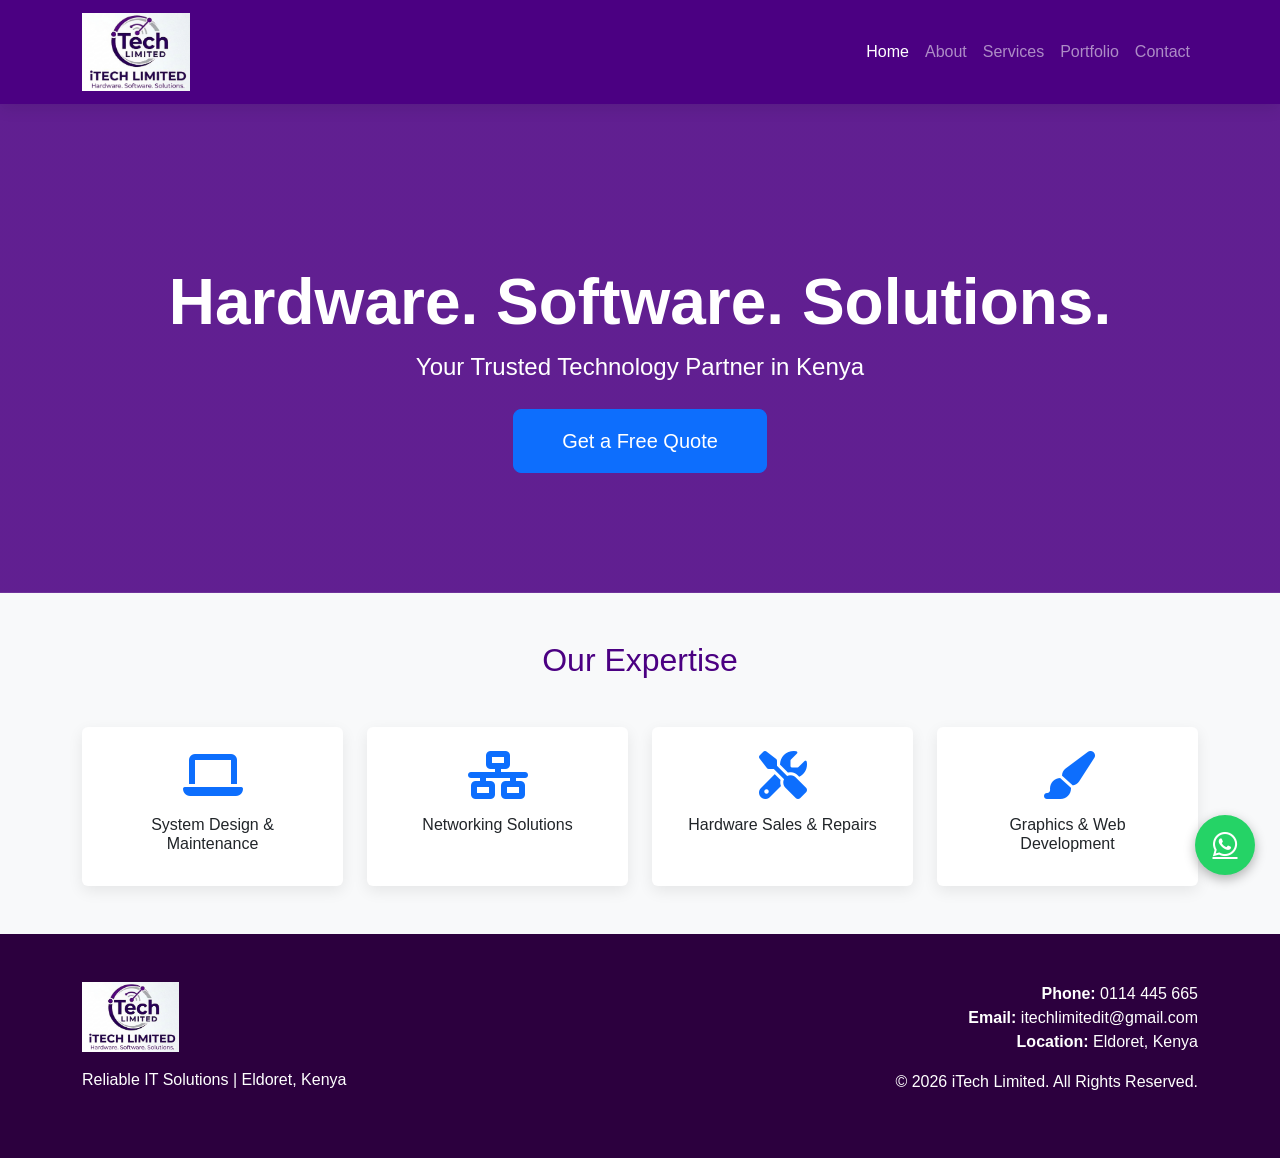
==== index.html @ cff9e3ab "Initial website upload" ====
<!DOCTYPE html>
<html lang="en">
<head>
    <meta charset="UTF-8">
    <meta name="viewport" content="width=device-width, initial-scale=1.0">
    <title>iTech Limited | Hardware. Software. Solutions.</title>
    <link href="https://cdn.jsdelivr.net/npm/bootstrap@5.3.3/dist/css/bootstrap.min.css" rel="stylesheet">
    <link rel="stylesheet" href="https://cdnjs.cloudflare.com/ajax/libs/font-awesome/6.6.0/css/all.min.css">
    <link rel="stylesheet" href="assets/css/style.css">
</head>
<body>
    <!-- Navbar -->
    <nav class="navbar navbar-expand-lg navbar-dark sticky-top">
        <div class="container">
            <a class="navbar-brand" href="index.html">
                <img src="assets/images/logo.png" alt="iTech Limited">
            </a>
            <button class="navbar-toggler" type="button" data-bs-toggle="collapse" data-bs-target="#navbarNav">
                <span class="navbar-toggler-icon"></span>
            </button>
            <div class="collapse navbar-collapse" id="navbarNav">
                <ul class="navbar-nav ms-auto">
                    <li class="nav-item"><a class="nav-link active" href="index.html">Home</a></li>
                    <li class="nav-item"><a class="nav-link" href="about.html">About</a></li>
                    <li class="nav-item"><a class="nav-link" href="services.html">Services</a></li>
                    <li class="nav-item"><a class="nav-link" href="portfolio.html">Portfolio</a></li>
                    <li class="nav-item"><a class="nav-link" href="contact.html">Contact</a></li>
                </ul>
            </div>
        </div>
    </nav>

    <!-- Hero -->
    <section class="hero text-center">
        <div class="container">
            <h1 class="display-3 fw-bold">Hardware. Software. Solutions.</h1>
            <p class="lead mb-4 fs-4">Your Trusted Technology Partner in Kenya</p>
            <a href="contact.html" class="btn btn-primary btn-lg px-5 py-3">Get a Free Quote</a>
        </div>
    </section>

    <!-- Services -->
    <section class="py-5 bg-light">
        <div class="container">
            <h2 class="text-center mb-5" style="color: var(--primary);">Our Expertise</h2>
            <div class="row g-4 text-center">
                <div class="col-md-3"><div class="service-card card h-100 p-4"><i class="fas fa-laptop fa-3x mb-3 text-primary"></i><h6>System Design & Maintenance</h6></div></div>
                <div class="col-md-3"><div class="service-card card h-100 p-4"><i class="fas fa-network-wired fa-3x mb-3 text-primary"></i><h6>Networking Solutions</h6></div></div>
                <div class="col-md-3"><div class="service-card card h-100 p-4"><i class="fas fa-tools fa-3x mb-3 text-primary"></i><h6>Hardware Sales & Repairs</h6></div></div>
                <div class="col-md-3"><div class="service-card card h-100 p-4"><i class="fas fa-paint-brush fa-3x mb-3 text-primary"></i><h6>Graphics & Web Development</h6></div></div>
            </div>
        </div>
    </section>

    <footer class="text-white py-5">
        <div class="container">
            <div class="row">
                <div class="col-md-6">
                    <img src="assets/images/logo.png" alt="Logo" style="height: 70px;">
                    <p class="mt-3">Reliable IT Solutions | Eldoret, Kenya</p>
                </div>
                <div class="col-md-6 text-md-end">
                    <p><strong>Phone:</strong> 0114 445 665<br>
                       <strong>Email:</strong> itechlimitedit@gmail.com<br>
                       <strong>Location:</strong> Eldoret, Kenya</p>
                    <p>&copy; 2026 iTech Limited. All Rights Reserved.</p>
                </div>
            </div>
        </div>
    </footer>

    <!-- WhatsApp Floating Button -->
    <a href="https://wa.me/254114445665" target="_blank" class="whatsapp-float">
        <i class="fab fa-whatsapp"></i>
    </a>

    <script src="https://cdn.jsdelivr.net/npm/bootstrap@5.3.3/dist/js/bootstrap.bundle.min.js"></script>
    <script src="assets/js/script.js"></script>
</body>
</html>
---- assets/css/style.css ----
:root {
    --primary: #4B0082;
    --accent: #6A0DAD;
    --light: #F8F9FA;
}

body {
    font-family: 'Segoe UI', Tahoma, Geneva, Verdana, sans-serif;
}

.navbar {
    background: var(--primary) !important;
    box-shadow: 0 4px 15px rgba(0,0,0,0.1);
}

.navbar-brand img {
    height: 78px;           /* Bigger logo on index */
    width: auto;
}

.hero {
    background: linear-gradient(rgba(75, 0, 130, 0.88), rgba(75, 0, 130, 0.88)), 
                url('../assets/images/poster.jpg');
    background-size: cover;
    background-position: center;
    color: white;
    padding: 160px 0 120px;
}

.service-card, .about-card {
    transition: all 0.3s ease;
    border: none;
    box-shadow: 0 5px 15px rgba(0,0,0,0.08);
}

.service-card:hover, .about-card:hover {
    transform: translateY(-10px);
    box-shadow: 0 15px 30px rgba(75, 0, 130, 0.15);
}

/* WhatsApp Floating Button */
.whatsapp-float {
    position: fixed;
    bottom: 25px;
    right: 25px;
    background: #25D366;
    color: white;
    width: 60px;
    height: 60px;
    border-radius: 50%;
    display: flex;
    align-items: center;
    justify-content: center;
    font-size: 28px;
    box-shadow: 0 4px 12px rgba(0,0,0,0.3);
    z-index: 1000;
    transition: all 0.3s;
}

.whatsapp-float:hover {
    transform: scale(1.1);
    background: #20ba5c;
}

footer {
    background: #2C003E;
}
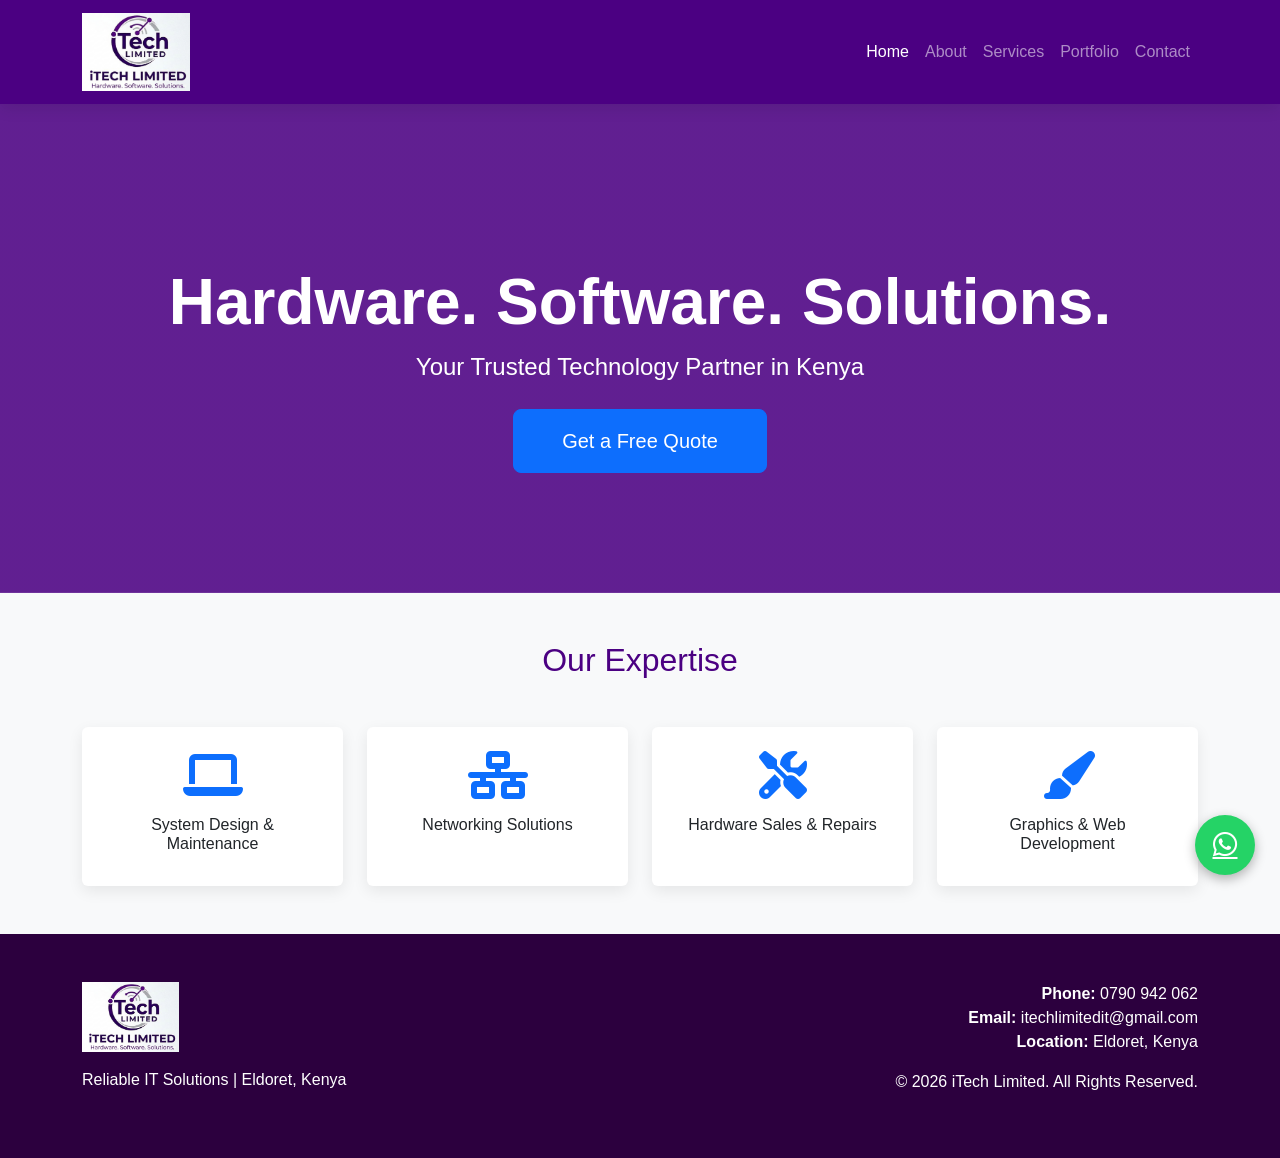
==== commit 474b9400: "Update index.html" ====
--- a/index.html
+++ b/index.html
@@ -4,6 +4,7 @@
     <meta charset="UTF-8">
     <meta name="viewport" content="width=device-width, initial-scale=1.0">
     <title>iTech Limited | Hardware. Software. Solutions.</title>
+    <link rel="icon" href="favicon.ico" type="image/x-icon">
     <link href="https://cdn.jsdelivr.net/npm/bootstrap@5.3.3/dist/css/bootstrap.min.css" rel="stylesheet">
     <link rel="stylesheet" href="https://cdnjs.cloudflare.com/ajax/libs/font-awesome/6.6.0/css/all.min.css">
     <link rel="stylesheet" href="assets/css/style.css">
@@ -60,7 +61,7 @@
                     <p class="mt-3">Reliable IT Solutions | Eldoret, Kenya</p>
                 </div>
                 <div class="col-md-6 text-md-end">
-                    <p><strong>Phone:</strong> 0114 445 665<br>
+                    <p><strong>Phone:</strong> 0790 942 062<br>
                        <strong>Email:</strong> itechlimitedit@gmail.com<br>
                        <strong>Location:</strong> Eldoret, Kenya</p>
                     <p>&copy; 2026 iTech Limited. All Rights Reserved.</p>
@@ -70,11 +71,11 @@
     </footer>
 
     <!-- WhatsApp Floating Button -->
-    <a href="https://wa.me/254114445665" target="_blank" class="whatsapp-float">
+    <a href="https://wa.me/254790942062" target="_blank" class="whatsapp-float">
         <i class="fab fa-whatsapp"></i>
     </a>
 
     <script src="https://cdn.jsdelivr.net/npm/bootstrap@5.3.3/dist/js/bootstrap.bundle.min.js"></script>
     <script src="assets/js/script.js"></script>
 </body>
-</html>+</html>
